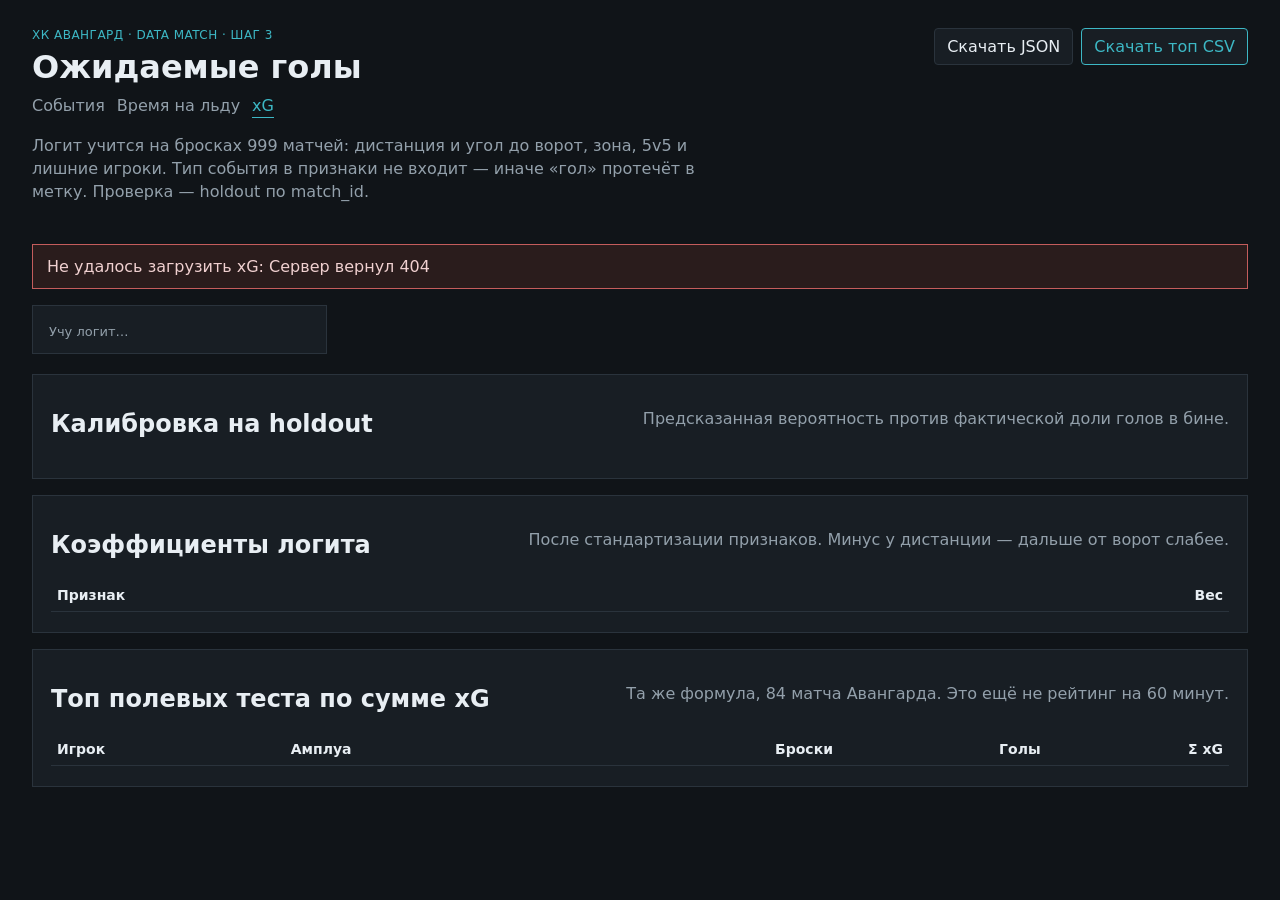
==== frontend/xg.html @ fd16b138 "feat(ui): show the toi and xg calibration" ====
<!DOCTYPE html>
<html lang="ru">
<head>
    <meta charset="UTF-8">
    <meta name="viewport" content="width=device-width, initial-scale=1">
    <title>Data Match — xG</title>
    <link rel="stylesheet" href="style/styles.css">
</head>
<body>
    <header class="top">
        <div>
            <p class="kicker">ХК Авангард · Data Match · шаг 3</p>
            <h1>Ожидаемые голы</h1>
            <nav class="nav">
                <a class="nav-link" href="/">События</a>
                <a class="nav-link" href="/toi.html">Время на льду</a>
                <a class="nav-link active" href="/xg.html">xG</a>
            </nav>
            <p class="lead">
                Логит учится на бросках 999 матчей: дистанция и угол до ворот,
                зона, 5v5 и лишние игроки. Тип события в признаки не входит —
                иначе «гол» протечёт в метку. Проверка — holdout по match_id.
            </p>
        </div>
        <div class="actions">
            <a class="btn" href="/api/xg">Скачать JSON</a>
            <a class="btn btn-accent" href="/api/xg.csv">Скачать топ CSV</a>
        </div>
    </header>
    <main>
        <section id="error" class="banner hidden" hidden></section>
        <section class="stats" id="stats"></section>
        <section class="panel">
            <div class="panel-head">
                <h2>Калибровка на holdout</h2>
                <p class="hint">Предсказанная вероятность против фактической доли голов в бине.</p>
            </div>
            <div id="calibration" class="families"></div>
        </section>
        <section class="panel">
            <div class="panel-head">
                <h2>Коэффициенты логита</h2>
                <p class="hint">После стандартизации признаков. Минус у дистанции — дальше от ворот слабее.</p>
            </div>
            <div class="table-wrap">
                <table>
                    <thead>
                        <tr>
                            <th>Признак</th>
                            <th class="num">Вес</th>
                        </tr>
                    </thead>
                    <tbody id="coef-rows"></tbody>
                </table>
            </div>
        </section>
        <section class="panel">
            <div class="panel-head">
                <h2>Топ полевых теста по сумме xG</h2>
                <p class="hint">Та же формула, 84 матча Авангарда. Это ещё не рейтинг на 60 минут.</p>
            </div>
            <div class="table-wrap">
                <table>
                    <thead>
                        <tr>
                            <th>Игрок</th>
                            <th>Амплуа</th>
                            <th class="num">Броски</th>
                            <th class="num">Голы</th>
                            <th class="num">Σ xG</th>
                        </tr>
                    </thead>
                    <tbody id="player-rows"></tbody>
                </table>
            </div>
        </section>
    </main>
    <script src="js/xg.js"></script>
</body>
</html>
---- frontend/style/styles.css ----
:root {
    --bg: #101418;
    --panel: #181e24;
    --line: #2a333c;
    --text: #e8eef3;
    --muted: #93a0ab;
    --accent: #3db8c5;
    --warn: #c9a227;
    --danger: #c45c5c;
    --ok: #3fa66b;
}

* {
    box-sizing: border-box;
}

body {
    margin: 0;
    font-family: "Segoe UI", system-ui, sans-serif;
    background: var(--bg);
    color: var(--text);
}

.top {
    display: flex;
    justify-content: space-between;
    gap: 24px;
    padding: 28px 32px 8px;
    align-items: flex-start;
}

.kicker {
    margin: 0;
    color: var(--accent);
    letter-spacing: 0.04em;
    text-transform: uppercase;
    font-size: 12px;
}

h1, h2 {
    margin: 6px 0 8px;
    font-weight: 600;
}

.lead, .hint {
    color: var(--muted);
    max-width: 720px;
    line-height: 1.45;
}

.nav {
    display: flex;
    gap: 12px;
    margin: 10px 0 8px;
}

.nav-link {
    color: var(--muted);
    text-decoration: none;
    border-bottom: 1px solid transparent;
    padding-bottom: 2px;
}

.nav-link.active {
    color: var(--accent);
    border-bottom-color: var(--accent);
}

.actions {
    display: flex;
    gap: 8px;
    flex-shrink: 0;
}

.check {
    flex-direction: row;
    align-items: center;
    gap: 8px;
    min-width: unset;
    margin-top: 18px;
}

.check input {
    min-width: unset;
}

.btn {
    color: var(--text);
    text-decoration: none;
    border: 1px solid var(--line);
    padding: 8px 12px;
    border-radius: 4px;
    background: var(--panel);
}

.btn-accent {
    border-color: var(--accent);
    color: var(--accent);
}

main {
    padding: 16px 32px 48px;
}

.stats {
    display: grid;
    grid-template-columns: repeat(4, minmax(0, 1fr));
    gap: 12px;
    margin-bottom: 20px;
}

.stat {
    background: var(--panel);
    border: 1px solid var(--line);
    padding: 14px 16px;
}

.stat .value {
    font-size: 28px;
    font-weight: 650;
}

.stat .label {
    color: var(--muted);
    font-size: 13px;
    margin-top: 4px;
}

.panel {
    background: var(--panel);
    border: 1px solid var(--line);
    padding: 16px 18px 20px;
    margin-bottom: 16px;
}

.panel-head {
    display: flex;
    justify-content: space-between;
    gap: 16px;
    align-items: flex-end;
    margin-bottom: 12px;
}

.filters {
    display: flex;
    gap: 12px;
}

label {
    display: flex;
    flex-direction: column;
    gap: 4px;
    font-size: 12px;
    color: var(--muted);
}

input, select {
    background: var(--bg);
    color: var(--text);
    border: 1px solid var(--line);
    padding: 6px 8px;
    min-width: 220px;
}

.families {
    display: grid;
    gap: 8px;
}

.family-row {
    display: grid;
    grid-template-columns: 140px 1fr 90px;
    gap: 10px;
    align-items: center;
    font-size: 14px;
}

.bar {
    height: 10px;
    background: #232b32;
    position: relative;
}

.bar > span {
    display: block;
    height: 100%;
    background: var(--accent);
}

.bar-actual {
    margin-top: 3px;
}

.bar-actual > span {
    background: var(--ok);
}

.table-wrap {
    overflow: auto;
    max-height: 560px;
}

table {
    width: 100%;
    border-collapse: collapse;
    font-size: 14px;
}

th, td {
    text-align: left;
    padding: 8px 6px;
    border-bottom: 1px solid var(--line);
}

th.num, td.num {
    text-align: right;
    font-variant-numeric: tabular-nums;
}

.pill {
    display: inline-block;
    padding: 2px 8px;
    border: 1px solid var(--line);
    font-size: 12px;
}

.pill.shared { color: var(--ok); border-color: var(--ok); }
.pill.train_only { color: var(--warn); border-color: var(--warn); }
.pill.test_only { color: var(--danger); border-color: var(--danger); }

.banner {
    background: #2a1c1c;
    border: 1px solid var(--danger);
    color: #f0d0d0;
    padding: 12px 14px;
    margin-bottom: 16px;
}

.hidden {
    display: none;
}

@media (max-width: 900px) {
    .top, .panel-head, .stats {
        display: block;
    }
    .stat {
        margin-bottom: 8px;
    }
}
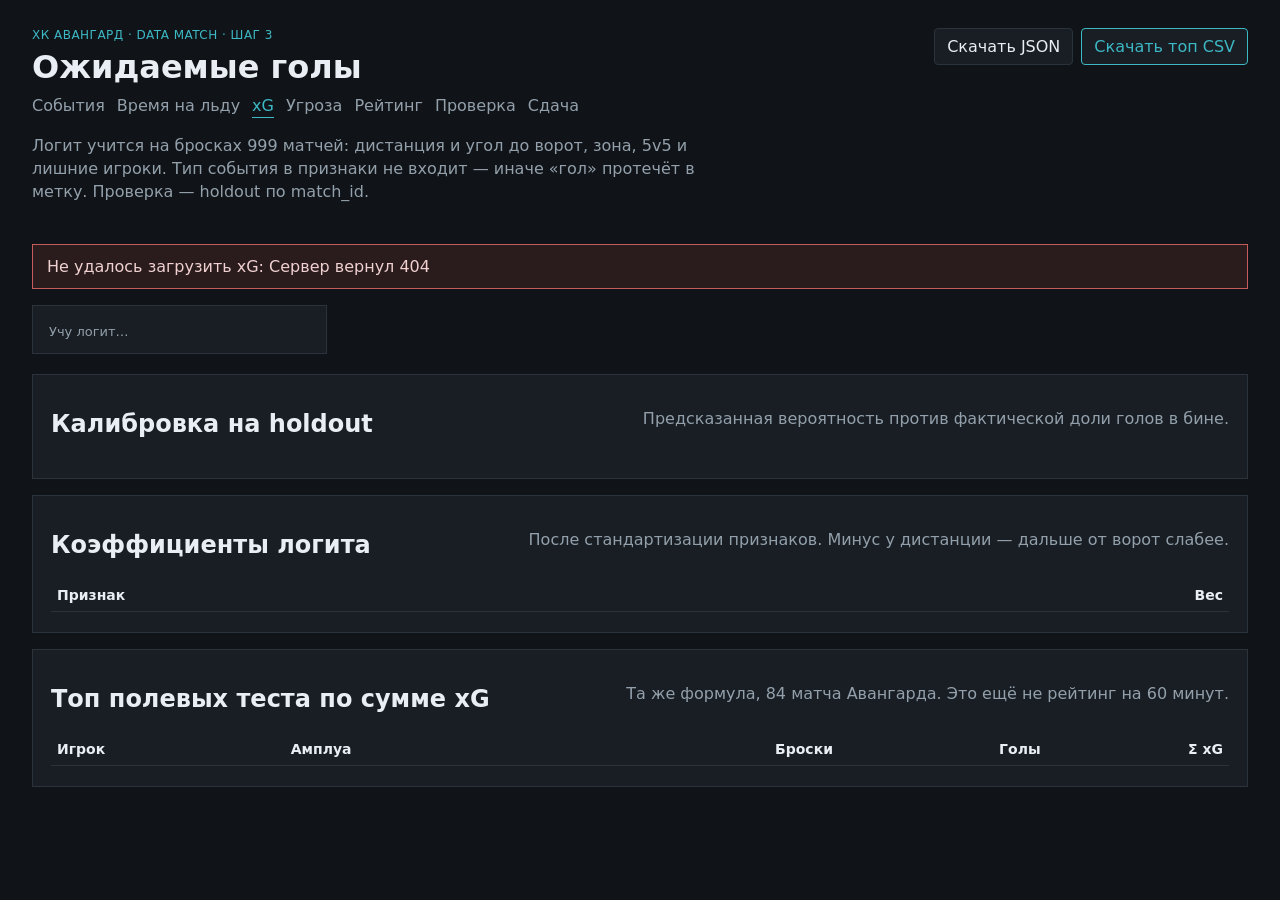
==== commit e59061df: "feat(ui): show the threat map, rating, split-half and submission file" ====
--- a/frontend/xg.html
+++ b/frontend/xg.html
@@ -15,6 +15,10 @@
                 <a class="nav-link" href="/">События</a>
                 <a class="nav-link" href="/toi.html">Время на льду</a>
                 <a class="nav-link active" href="/xg.html">xG</a>
+                <a class="nav-link" href="/threat.html">Угроза</a>
+                <a class="nav-link" href="/ratings.html">Рейтинг</a>
+                <a class="nav-link" href="/validate.html">Проверка</a>
+                <a class="nav-link" href="/deliver.html">Сдача</a>
             </nav>
             <p class="lead">
                 Логит учится на бросках 999 матчей: дистанция и угол до ворот,
--- a/frontend/style/styles.css
+++ b/frontend/style/styles.css
@@ -195,6 +195,45 @@
     background: var(--ok);
 }
 
+.bar-neg > span {
+    background: var(--danger);
+}
+
+.rink-wrap {
+    display: flex;
+    justify-content: center;
+}
+
+.rink-canvas {
+    width: min(100%, 732px);
+    background: #0c1014;
+    border: 1px solid var(--line);
+}
+
+.interval {
+    position: relative;
+    height: 12px;
+    min-width: 88px;
+    background: #232b32;
+}
+
+.interval-bar {
+    position: absolute;
+    top: 3px;
+    height: 6px;
+    background: var(--accent);
+    opacity: 0.55;
+}
+
+.interval-mark {
+    position: absolute;
+    top: 0;
+    width: 2px;
+    height: 12px;
+    background: var(--text);
+    transform: translateX(-1px);
+}
+
 .table-wrap {
     overflow: auto;
     max-height: 560px;
